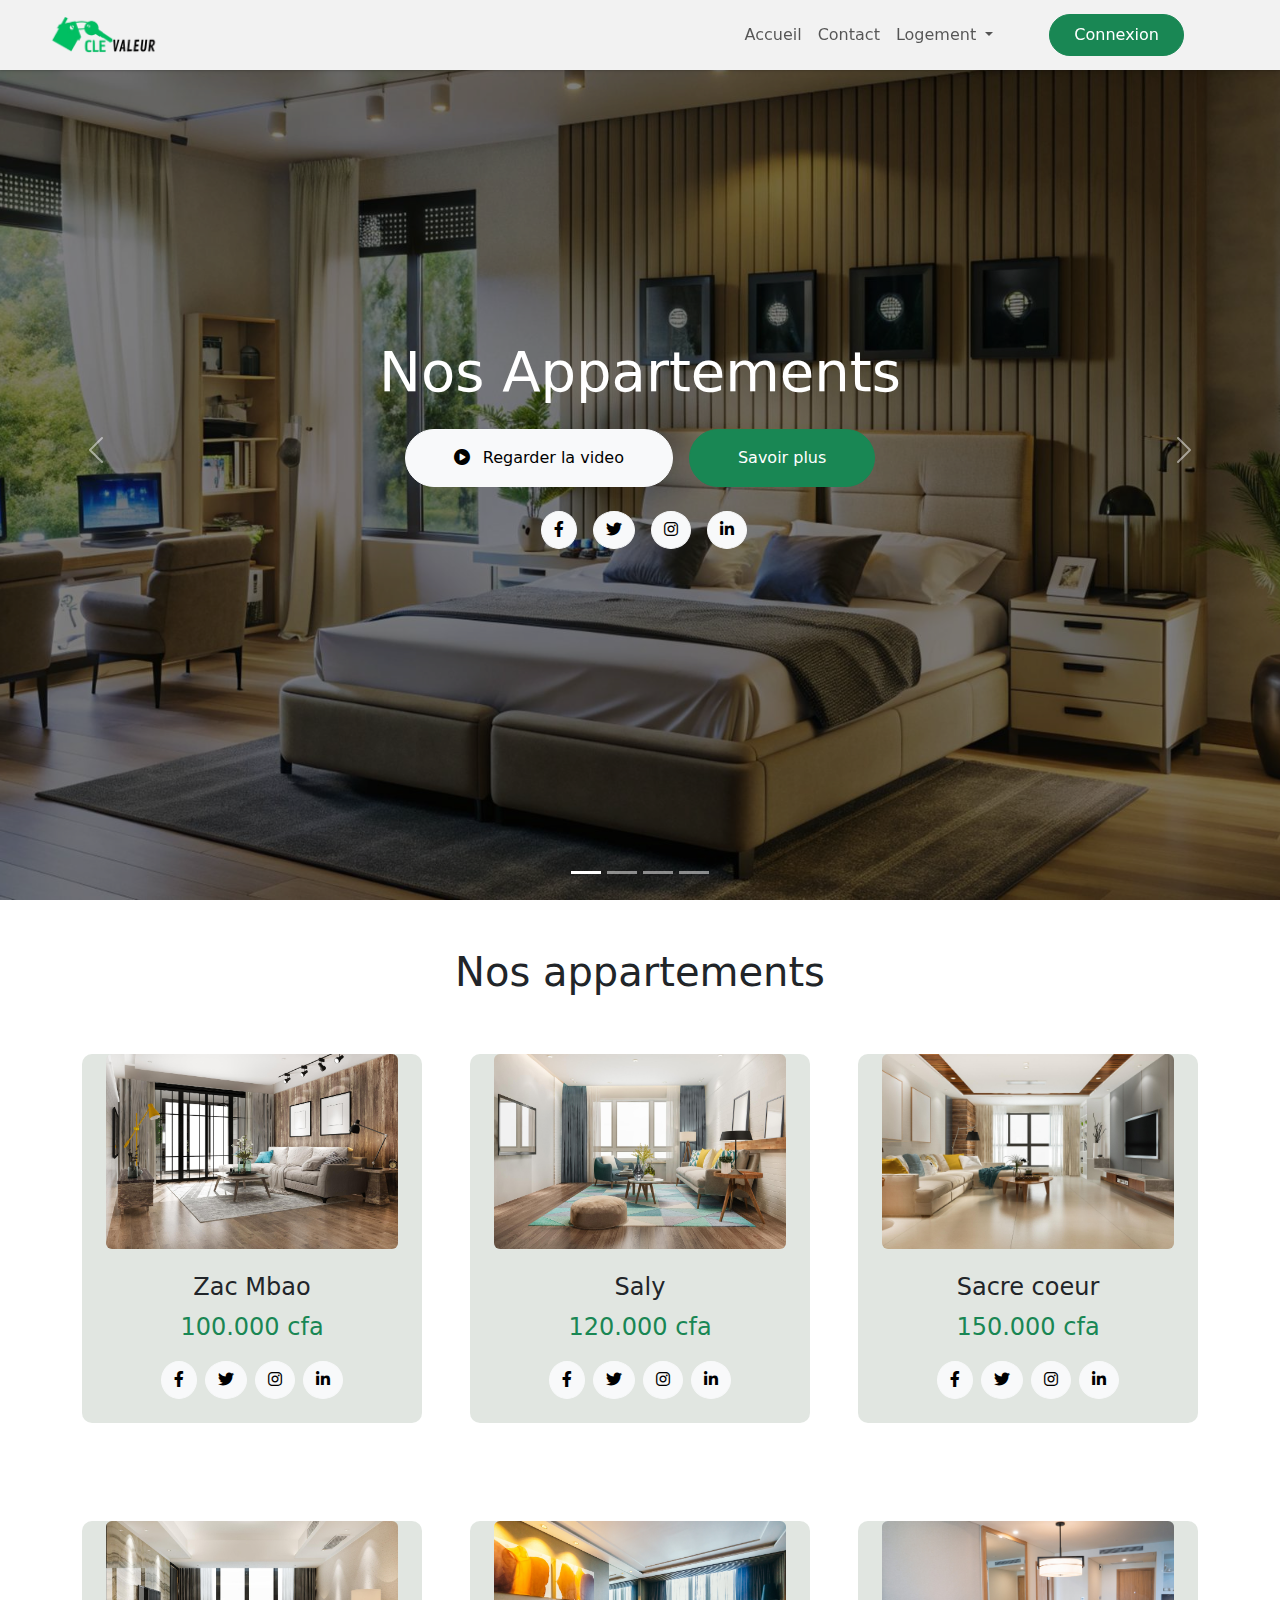
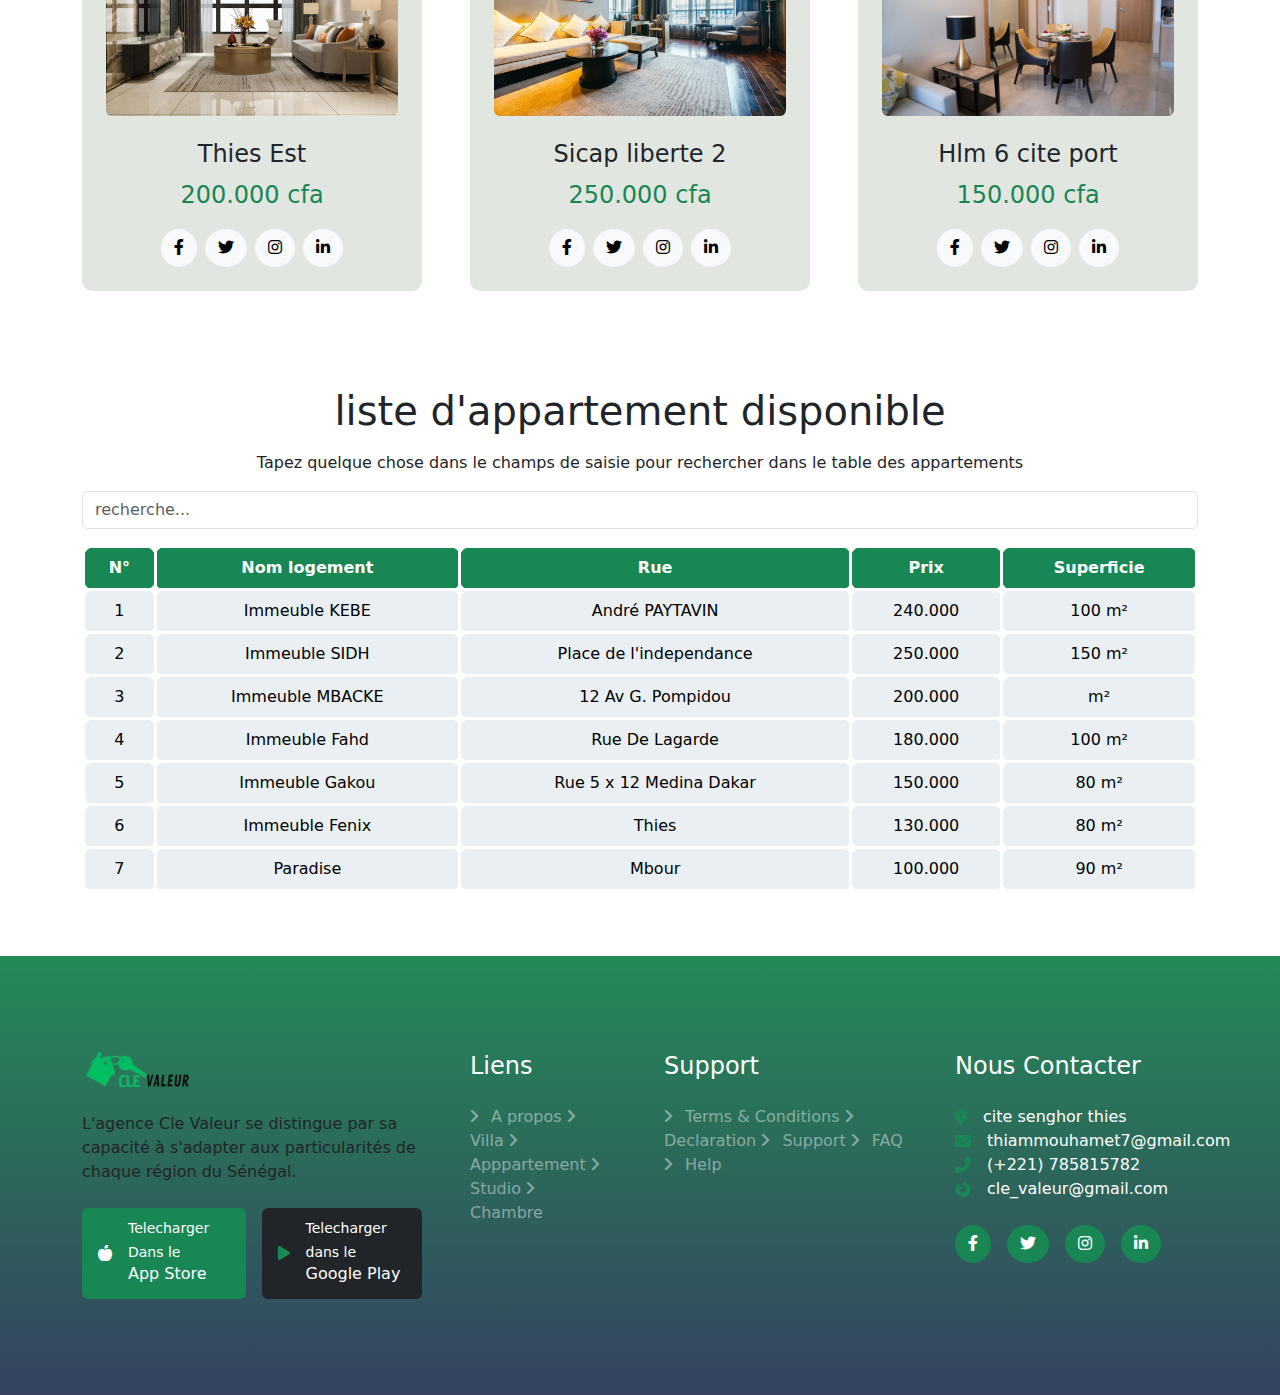
==== pages/appartement.html @ 8a6ded77 "appartement e contact" ====
<!DOCTYPE html>
<html lang="en">
<head>
    <meta charset="UTF-8">
    <meta name="viewport" content="width=device-width, initial-scale=1.0">

      

  <link rel="stylesheet" href="https://use.fontawesome.com/releases/v5.15.4/css/all.css"/>
  <link href="https://cdn.jsdelivr.net/npm/bootstrap-icons@1.4.1/font/bootstrap-icons.css" rel="stylesheet">
  <link rel="stylesheet" href="https://cdnjs.cloudflare.com/ajax/libs/font-awesome/6.0.0-beta3/css/all.min.css">

  <link href="css/bootstrap.min.css" rel="stylesheet">

  <link rel="stylesheet" href="lib/animate/animate.min.css"/>


    <link href="https://cdn.jsdelivr.net/npm/bootstrap@5.3.3/dist/css/bootstrap.min.css" rel="stylesheet" integrity="sha384-QWTKZyjpPEjISv5WaRU9OFeRpok6YctnYmDr5pNlyT2bRjXh0JMhjY6hW+ALEwIH" crossorigin="anonymous">
    <script src="https://cdn.jsdelivr.net/npm/bootstrap@5.3.3/dist/js/bootstrap.bundle.min.js" integrity="sha384-YvpcrYf0tY3lHB60NNkmXc5s9fDVZLESaAA55NDzOxhy9GkcIdslK1eN7N6jIeHz" crossorigin="anonymous"></script>

    <script src="https://ajax.googleapis.com/ajax/libs/jquery/3.7.1/jquery.min.js"></script>
    <script src="https://maxcdn.bootstrapcdn.com/bootstrap/3.4.1/js/bootstrap.min.js"></script>

     <link rel="stylesheet" href="../style/style.css">
    <title>Appartement</title>
</head>
<body>

        <!-- header -->

        <div class="container-fluid px-0 position-relative ">
        
            <nav class="navbar navbar-expand-lg navbar-light px-5   w-100"  >
                <img src="/Ressources/images/icone/flat2.png" alt="" class="logo">
    
                <button class="navbar-toggler" type="button" data-bs-toggle="collapse" data-bs-target="#navbarCollapse">
                    <span class="fa fa-bars"></span>
                </button>
                <div class="collapse navbar-collapse" id="navbarCollapse">
                    <div class="navbar-nav ms-auto py-0 ">
                        <a href="../index.html" class="nav-item nav-link ">Accueil</a>
                        <a href="/pages/Contact.html" class="nav-item nav-link ">Contact</a>
                    
    
                        <div class="nav-item dropdown">
                            <a href="#" class="nav-link dropdown-toggle" data-bs-toggle="dropdown">
                              Logement
                            </a>
                            <div class="dropdown-menu m-0 ">
                                <a href="/pages/chambre.html" class="dropdown-item ">Chambre</a>
                                <a href="/pages/studio.html" class="dropdown-item">Studio</a>
                                <a href="/pages/appartement.html" class="dropdown-item">Appartement</a>
                            </div>
    
                        </div>
                        
                    </div>
                    <a href="/pages/connexion.html" class="btn btn-success rounded-pill py-2 px-4 mx-5 my-lg-0 flex-shrink-0">Connexion</a>
                
                </div>
    
            </nav> 
    
          
            <div id="moncarrousel" class="carousel slide  ">
                <div class="carousel-indicators">
                <button type="button"  data-bs-target="#moncarrousel" data-bs-slide-to="0" class="active" aria-current="true" aria-label="Slide 1"></button>
                <button type="button" data-bs-target="#moncarrousel" data-bs-slide-to="1" aria-label="Slide 2"></button>
                <button type="button" data-bs-target="#moncarrousel" data-bs-slide-to="2" aria-label="Slide 3"></button>
                <button type="button" data-bs-target="#moncarrousel" data-bs-slide-to="3" aria-label="Slide 4"></button>
                </div>
                <div class="carousel-inner">
                <div class="carousel-item active">
                    <img src="/Ressources/images/chambre2.jpg" class="d-block w-100" alt="...">
                    <div class="carousel-caption  d-md-block ">
                     
                            <div class="container text-center py-5" style="max-width: 900px;">
                                <h4 class="text-white display-4 mb-4 " >Nos Appartements</h4>
                                
                                <div class="d-xl-flex justify-content-center justify-content-md-center   flex-shrink-0 mb-4">
                                    <a class="btn btn-light rounded-pill py-3 px-4 px-md-5 me-2 " href="#"><i class="fas fa-play-circle me-2"></i> Regarder la video</a>
                                    <a class="btn btn-success rounded-pill py-3 px-4 px-md-5 ms-2 " href="#">Savoir plus</a>
                                </div>
                                <div class="d-flex align-items-center justify-content-center justify-content-md-center">
                            
                                    <div class="d-flex justify-content-end ms-2">
                                        <a class="btn btn-md-square btn-light rounded-circle me-2" href=""><i class="fab fa-facebook-f"></i></a>
                                        <a class="btn btn-md-square btn-light rounded-circle mx-2" href=""><i class="fab fa-twitter"></i></a>
                                        <a class="btn btn-md-square btn-light rounded-circle mx-2" href=""><i class="fab fa-instagram"></i></a>
                                        <a class="btn btn-md-square btn-light rounded-circle ms-2" href=""><i class="fab fa-linkedin-in"></i></a>
                                    </div>
                                </div>   
                            </div>
                      
                    </div>
                </div>
                <div class="carousel-item">
                    <img src="/Ressources/images/ap3.jpg" class="d-block w-100" alt="...">
                    <div class="carousel-caption d-none d-md-block">
                        <div class="container text-center py-5" style="max-width: 900px;">
                            <h4 class="text-white display-4 mb-4 " >Nos Appartements</h4>
                            
                            <div class="d-flex justify-content-center justify-content-md-center flex-shrink-0 mb-4">
                                <a class="btn btn-light rounded-pill py-3 px-4 px-md-5 me-2" href="#"><i class="fas fa-play-circle me-2"></i> Regarder la video</a>
                                <a class="btn btn-success rounded-pill py-3 px-4 px-md-5 ms-2" href="#">Savoir plus</a>
                            </div>
                            <div class="d-flex align-items-center justify-content-center justify-content-md-center">
                        
                                <div class="d-flex justify-content-end ms-2">
                                    <a class="btn btn-md-square btn-light rounded-circle me-2" href=""><i class="fab fa-facebook-f"></i></a>
                                    <a class="btn btn-md-square btn-light rounded-circle mx-2" href=""><i class="fab fa-twitter"></i></a>
                                    <a class="btn btn-md-square btn-light rounded-circle mx-2" href=""><i class="fab fa-instagram"></i></a>
                                    <a class="btn btn-md-square btn-light rounded-circle ms-2" href=""><i class="fab fa-linkedin-in"></i></a>
                                </div>
                            </div>   
                        </div>
                    </div>
                </div>
                <div class="carousel-item">
                    <img src="/Ressources/images/bg1.jpg" class="d-block w-100" alt="...">
                    <div class="carousel-caption d-none d-md-block">
                        <div class="container text-center py-5" style="max-width: 900px;">
                            <h4 class="text-white display-4 mb-4 " >Nos Appartements</h4>
                            
                            <div class="d-flex justify-content-center justify-content-md-center flex-shrink-0 mb-4">
                                <a class="btn btn-light rounded-pill py-3 px-4 px-md-5 me-2" href="#"><i class="fas fa-play-circle me-2"></i> Regarder la video</a>
                                <a class="btn btn-success rounded-pill py-3 px-4 px-md-5 ms-2" href="#">Savoir plus</a>
                            </div>
                            <div class="d-flex align-items-center justify-content-center justify-content-md-center">
                        
                                <div class="d-flex justify-content-end ms-2">
                                    <a class="btn btn-md-square btn-light rounded-circle me-2" href=""><i class="fab fa-facebook-f"></i></a>
                                    <a class="btn btn-md-square btn-light rounded-circle mx-2" href=""><i class="fab fa-twitter"></i></a>
                                    <a class="btn btn-md-square btn-light rounded-circle mx-2" href=""><i class="fab fa-instagram"></i></a>
                                    <a class="btn btn-md-square btn-light rounded-circle ms-2" href=""><i class="fab fa-linkedin-in"></i></a>
                                </div>
                            </div>   
                        </div>
                    </div>
                </div>
                <div class="carousel-item">
                    <img src="/Ressources/images/chambre1.jpg" class="d-block w-100" alt="...">
                    <div class="carousel-caption d-none d-md-block">
                        <div class="container text-center py-5" style="max-width: 900px;">
                            <h4 class="text-white display-4 mb-4 " >Nos Appartements</h4>
                            
                            <div class="d-flex justify-content-center justify-content-md-center flex-shrink-0 mb-4">
                                <a class="btn btn-light rounded-pill py-3 px-4 px-md-5 me-2" href="#"><i class="fas fa-play-circle me-2"></i> Regarder la video</a>
                                <a class="btn btn-success rounded-pill py-3 px-4 px-md-5 ms-2" href="#">Savoir plus</a>
                            </div>
                            <div class="d-flex align-items-center justify-content-center justify-content-md-center">
                        
                                <div class="d-flex justify-content-end ms-2">
                                    <a class="btn btn-md-square btn-light rounded-circle me-2" href=""><i class="fab fa-facebook-f"></i></a>
                                    <a class="btn btn-md-square btn-light rounded-circle mx-2" href=""><i class="fab fa-twitter"></i></a>
                                    <a class="btn btn-md-square btn-light rounded-circle mx-2" href=""><i class="fab fa-instagram"></i></a>
                                    <a class="btn btn-md-square btn-light rounded-circle ms-2" href=""><i class="fab fa-linkedin-in"></i></a>
                                </div>
                            </div>   
                        </div>
                    </div>
                </div>
                </div>
                <button class="carousel-control-prev" type="button" data-bs-target="#moncarrousel" data-bs-slide="prev">
                <span class="carousel-control-prev-icon" aria-hidden="true"></span>
                <span class="visually-hidden">Previous</span>
                </button>
                <button class="carousel-control-next" type="button" data-bs-target="#moncarrousel" data-bs-slide="next">
                <span class="carousel-control-next-icon" aria-hidden="true"></span>
                <span class="visually-hidden">Next</span>
                </button>
            </div>

    
       
        </div>


        <!-- contenu -->


        <div class="container-fluid py-5">
            <div class="container">
                <h1 class="text-center">Nos appartements</h1>
                <div class="row g-5" >
                    <div class="col-md-6 col-lg-4">
                        <div class="appartement-item p-4 pt-0">
                            <div class="appartement-img">
                                <img src="/Ressources/images/ap4.jpg" class="img-fluid rounded w-100" alt="Image">
                            </div>
                            <div class="appartement-content pt-4">
                                <h4>Zac Mbao</h4>
                                <p>100.000 cfa</p>
                                <div class="team-icon d-flex justify-content-center">
                                    <a class="btn btn-square btn-light rounded-circle mx-1" href=""><i class="fab fa-facebook-f"></i></a>
                                    <a class="btn btn-square btn-light rounded-circle mx-1" href=""><i class="fab fa-twitter"></i></a>
                                    <a class="btn btn-square btn-light rounded-circle mx-1" href=""><i class="fab fa-instagram"></i></a>
                                    <a class="btn btn-square btn-light rounded-circle mx-1" href=""><i class="fab fa-linkedin-in"></i></a>
                                </div>
                            </div>
                        </div>
                    </div>
                    <div class="col-md-6 col-lg-4">
                        <div class="appartement-item p-4 pt-0">
                            <div class="appartement-img">
                                <img src="/Ressources/images/ap5.jpg" class="img-fluid rounded w-100" alt="Image">
                            </div>
                            <div class="appartement-content pt-4">
                                <h4>Saly</h4>
                                <p>120.000 cfa</p>
                                <div class="appartement-icon d-flex justify-content-center">
                                    <a class="btn btn-square btn-light rounded-circle mx-1" href=""><i class="fab fa-facebook-f"></i></a>
                                    <a class="btn btn-square btn-light rounded-circle mx-1" href=""><i class="fab fa-twitter"></i></a>
                                    <a class="btn btn-square btn-light rounded-circle mx-1" href=""><i class="fab fa-instagram"></i></a>
                                    <a class="btn btn-square btn-light rounded-circle mx-1" href=""><i class="fab fa-linkedin-in"></i></a>
                                </div>
                            </div>
                        </div>
                    </div>
                    <div class="col-md-6 col-lg-4">
                        <div class="appartement-item p-4 pt-0">
                            <div class="appartement-img">
                                <img src="/Ressources/images/ap6.jpg" class="img-fluid rounded w-100" alt="Image">
                            </div>
                            <div class="appartement-content pt-4">
                                <h4>Sacre coeur</h4>
                                <p>150.000 cfa</p>
                                <div class="appartement-icon d-flex justify-content-center">
                                    <a class="btn btn-square btn-light rounded-circle mx-1" href=""><i class="fab fa-facebook-f"></i></a>
                                    <a class="btn btn-square btn-light rounded-circle mx-1" href=""><i class="fab fa-twitter"></i></a>
                                    <a class="btn btn-square btn-light rounded-circle mx-1" href=""><i class="fab fa-instagram"></i></a>
                                    <a class="btn btn-square btn-light rounded-circle mx-1" href=""><i class="fab fa-linkedin-in"></i></a>
                                </div>
                            </div>
                        </div>
                    </div>
                    <div class="col-md-6 col-lg-4">
                        <div class="appartement-item p-4 pt-0">
                            <div class="appartement-img">
                                <img src="/Ressources/images/ap7.jpg" class="img-fluid rounded w-100" alt="Image">
                            </div>
                            <div class="appartement-content pt-4">
                                <h4>Thies Est</h4>
                                <p>200.000 cfa</p>
                                <div class="appartement-icon d-flex justify-content-center">
                                    <a class="btn btn-square btn-light rounded-circle mx-1" href=""><i class="fab fa-facebook-f"></i></a>
                                    <a class="btn btn-square btn-light rounded-circle mx-1" href=""><i class="fab fa-twitter"></i></a>
                                    <a class="btn btn-square btn-light rounded-circle mx-1" href=""><i class="fab fa-instagram"></i></a>
                                    <a class="btn btn-square btn-light rounded-circle mx-1" href=""><i class="fab fa-linkedin-in"></i></a>
                                </div>
                            </div>
                        </div>
                    </div>
                    <div class="col-md-6 col-lg-4">
                        <div class="appartement-item p-4 pt-0">
                            <div class="appartement-img">
                                <img src="/Ressources/images/ap8.jpg" class="img-fluid rounded w-100" alt="Image">
                            </div>
                            <div class="appartement-content pt-4">
                                <h4>Sicap liberte 2</h4>
                                <p>250.000 cfa</p>
                                <div class="appartement-icon d-flex justify-content-center">
                                    <a class="btn btn-square btn-light rounded-circle mx-1" href=""><i class="fab fa-facebook-f"></i></a>
                                    <a class="btn btn-square btn-light rounded-circle mx-1" href=""><i class="fab fa-twitter"></i></a>
                                    <a class="btn btn-square btn-light rounded-circle mx-1" href=""><i class="fab fa-instagram"></i></a>
                                    <a class="btn btn-square btn-light rounded-circle mx-1" href=""><i class="fab fa-linkedin-in"></i></a>
                                </div>
                            </div>
                        </div>
                    </div>
                    <div class="col-md-6 col-lg-4">

                        <div class="appartement-item p-4 pt-0">
                            <div class="appartement-img">
                                <img src="/Ressources/images/ap3.jpg" class="img-fluid rounded w-100" alt="Image">
                            </div>
                            <div class="appartement-content pt-4">
                                <h4>Hlm 6 cite port</h4>
                                <p>150.000 cfa</p>
                                <div class="appartement-icon d-flex justify-content-center">
                                    <a class="btn btn-square btn-light rounded-circle mx-1" href=""><i class="fab fa-facebook-f"></i></a>
                                    <a class="btn btn-square btn-light rounded-circle mx-1" href=""><i class="fab fa-twitter"></i></a>
                                    <a class="btn btn-square btn-light rounded-circle mx-1" href=""><i class="fab fa-instagram"></i></a>
                                    <a class="btn btn-square btn-light rounded-circle mx-1" href=""><i class="fab fa-linkedin-in"></i></a>
                                </div>
                            </div>
                        </div>
                    </div>
                  
                </div>
            </div>
        </div>

        <!-- tableau de recherche -->

        <div class="container-fluid">
            <div class="container py-5">
               
                        <h1 class="text-center">liste d'appartement disponible </h1>
                        <p class="text-center my-3">Tapez quelque chose dans le champs de saisie pour rechercher dans le table des appartements</p>
                        <input type="text" class="form-control my-3" id="rechercheI" placeholder="recherche...">
                        <table class="table table-borderless text-center">
                            <thead >
                                <tr >
                                    <th>N°</th>
                                    <th>Nom logement</th>
                                    <th>Rue</th>
                                    <th>Prix</th>
                                    <th>Superficie</th>
                                </tr>
                            </thead>
                            <tbody id="rechercheC">

                                <tr>
                                    <td>1</td>
                                    <td>Immeuble KEBE</td>
                                    <td>André PAYTAVIN</td>
                                    <td>240.000</td>
                                    <td>100 m²</td>
                                    
                                </tr>
                                <tr>
                                    <td>2</td>
                                    <td>Immeuble SIDH</td>
                                    <td>Place de l'independance</td>
                                    <td>250.000</td>
                                    <td>150 m²</td>
                                    
                                </tr>
                                <tr>
                                    <td>3</td>
                                    <td>Immeuble MBACKE</td>
                                    <td>12 Av G. Pompidou</td>
                                    <td>200.000</td>
                                    <td>m²</td>
                                    
                                </tr>
                                <tr>
                                    <td>4</td>
                                    <td>Immeuble Fahd</td>
                                    <td>Rue De Lagarde</td>
                                    <td>180.000</td>
                                    <td>100 m²</td>
                                    
                                </tr>
                                <tr>
                                    <td>5</td>
                                    <td>Immeuble Gakou</td>
                                    <td>Rue 5 x 12 Medina Dakar</td>
                                    <td>150.000</td>
                                    <td>80 m²</td>
                                  
                                </tr>
                                <tr>
                                    <td>6</td>
                                    <td>Immeuble Fenix</td>
                                    <td>Thies</td>
                                    <td>130.000</td>
                                    <td>80 m²</td>
                                   
                                </tr>
                                <tr>
                                    <td>7</td>
                                    <td>Paradise</td>
                                    <td>Mbour </td>
                                    <td>100.000</td>
                                    <td>90 m²</td>
                                    
                                </tr>
                            </tbody>
                        </table>
                        
                  
            </div>
        </div>

        <!-- footer -->


        
     <div class="container-fluid footer py-5 " >
        <div class="container py-5 border-start-0 border-end-0"   >
            <div class="row g-5">
                <div class="col-md-6 col-lg-6 col-xl-4">
                    <div class="footer-item">
                        <a href="index.html">
                           <img  src="/Ressources/images/icone/flat2.png" alt="" class="logo  mb-4">
                        </a>
                        <p class="mb-4">L'agence Cle Valeur se distingue par sa capacité à s'adapter aux particularités de chaque région du Sénégal. </p>
                        <div class="d-flex">
                            <a href="#" class="bg-success d-flex rounded align-items-center py-2 px-3 me-2">
                                <i class="fas fa-apple-alt text-white"></i>
                                <div class="ms-3">
                                    <small class="text-white">Telecharger Dans le </small>
                                    <h6 class="text-white">App Store</h6>
                                </div>
                            </a>
                            <a href="#" class="bg-dark d-flex rounded align-items-center py-2 px-3 ms-2">
                                <i class="fas fa-play text-success"></i>
                                <div class="ms-3">
                                    <small class="text-white">Telecharger dans le</small>
                                    <h6 class="text-white">Google Play</h6>
                                </div>
                            </a>
                        </div>
                    </div>
                </div>
                <div class="col-md-6 col-lg-6 col-xl-2">
                    <div class="footer-item">
                        <h4 class="text-white mb-4">Liens</h4>
                        <a href="#"><i class="fas fa-angle-right me-2"></i> A propos</a>
                        <a href="#"><i class="fas fa-angle-right me-2"></i> Villa</a>
                        <a href="#"><i class="fas fa-angle-right me-2"></i> Apppartement</a>
                        <a href="#"><i class="fas fa-angle-right me-2"></i> Studio</a>
                        <a href="#"><i class="fas fa-angle-right me-2"></i> Chambre</a>
                      
                    </div>
                </div>
                <div class="col-md-6 col-lg-6 col-xl-3">
                    <div class="footer-item">
                        <h4 class="text-white mb-4">Support</h4>
                    
                        <a href="#"><i class="fas fa-angle-right me-2"></i> Terms & Conditions</a>
                        <a href="#"><i class="fas fa-angle-right me-2"></i> Declaration</a>
                        <a href="#"><i class="fas fa-angle-right me-2"></i> Support</a>
                        <a href="#"><i class="fas fa-angle-right me-2"></i> FAQ</a>
                        <a href="#"><i class="fas fa-angle-right me-2"></i> Help</a>
                    </div>
                </div>
                <div class="col-md-6 col-lg-6 col-xl-3">
                    <div class="footer-item">
                        <h4 class="text-white mb-4">Nous Contacter</h4>
                        <div class="d-flex align-items-center">
                            <i class="fas fa-map-marker-alt text-success me-3"></i>
                            <p class="text-white mb-0">cite senghor thies</p>
                        </div>
                        <div class="d-flex align-items-center">
                            <i class="fas fa-envelope text-success me-3"></i>
                            <p class="text-white mb-0">thiammouhamet7@gmail.com</p>
                        </div>
                        <div class="d-flex align-items-center">
                            <i class="fa fa-phone-alt text-success me-3"></i>
                            <p class="text-white mb-0">(+221) 785815782</p>
                        </div>
                        <div class="d-flex align-items-center mb-4">
                            <i class="fab fa-firefox-browser text-success me-3"></i>
                            <p class="text-white mb-0">cle_valeur@gmail.com</p>
                        </div>
                        <div class="d-flex">
                            <a class="btn btn-success btn-sm-square rounded-circle me-3" href="#"><i class="fab fa-facebook-f text-white"></i></a>
                            <a class="btn btn-success btn-sm-square rounded-circle me-3" href="#"><i class="fab fa-twitter text-white"></i></a>
                            <a class="btn btn-success btn-sm-square rounded-circle me-3" href="#"><i class="fab fa-instagram text-white"></i></a>
                            <a class="btn btn-success btn-sm-square rounded-circle me-0" href="#"><i class="fab fa-linkedin-in text-white"></i></a>
                        </div>
                    </div>
                </div>
            </div>
        </div>
    </div>
    

    <script>
        
        //ce script me permmet de filter et de faire la recherche des appartement disponible dans le table .j'utilise jquery
     
            $(document).ready(function(){
              $("#rechercheI").on("keyup", function() {
                var value = $(this).val().toLowerCase();
                $("#rechercheC tr").filter(function() {
                  $(this).toggle($(this).text().toLowerCase().indexOf(value) > -1)
                });
              });
            });

      </script>
   
</body>
</html>
---- style/style.css ----
*{
    margin: 0;
    padding: 0;
}




/* mes variables*/
--root{
    --primaire: #198754;
    --s-bg :#f2f2f2;
    --p-color : #6e7684;
    --h-color : #000c21 ;


}

h1,h2,h3,h4,h5,h6 {
    color: var(--h-color);
}



body::-webkit-scrollbar {
    
    width: 9px;
 }
 

 
 body::-webkit-scrollbar-thumb {
    background-color: #198754 ;
    border-radius: 5px;
 }
 


.logo {
    width: 120px;
}

.navbar {
    position: fixed;
    z-index: 1;
    top: 0;
    left: 0;
    height:70px;
    background-color:#f2f2f2;
    box-shadow: 0px 0px 3px rgba(0, 0, 0, 0.358) ;
    a:hover{
        color:  #198754;
    }

    .btn:hover{
        background-color: white;
        color: #198754;
    }
    
}
.carousel {
    background: rgb(52, 54, 55);
   
    z-index: 0;
   

    .row {
        backdrop-filter: blur(4px);
        padding: 20px;
        /* background-color: antiquewhite; */
       
    }
}

.carousel-item img  {

    height: 100vh;
    object-fit: cover;
    filter: brightness(0.5);
  

}

.carousel-item {
    background: rgb(20, 20, 20);
    
}





.carousel-caption {

    /* height: 50%; */
    top: 30%;

}


/* main content  */



.section1{
    background-color:#f2f2f2;
}

.feature-item {
    display: flex;
}

.feature-icon span {
    width: 90px;
    height: 90px;
    display: flex;
    position: relative;
    align-items: center;
    justify-content: center;
    color: rgba(255, 255, 255, 0.636);
    background: #198754;
    border-radius: 67% 33% 29% 71% / 39% 46% 54% 61%;
    animation-name: animat;
    box-shadow: 0px 1px 3px 2px rgba(77, 72, 72, 0.421);
    animation-duration: 5s;
    animation-delay: 1s;
    animation-direction: alternate;
    animation-iteration-count: infinite;
    transition: 0.5s;
}



@keyframes animat {
    0% {
        border-radius: 67% 33% 29% 71% / 39% 46% 54% 61%;
    }
    25% {
        border-radius: 69% 31% 19% 81% / 43% 37% 63% 57%;
    }
    50% {
        border-radius: 67% 33% 16% 84% / 57% 37% 63% 43%;
    }
    75% {
        border-radius: 77% 23% 61% 39% / 36% 61% 39% 64%;
    }
    100% {
        border-radius: 67% 33% 29% 71% / 39% 46% 54% 61%;
    }
}

/* section 2 */

.section2 {
    background: linear-gradient(rgba(12, 125, 69, 0.9), rgba(31, 46, 78, 0.9)), url(/Ressources/images/chambre2.jpg);
    background-position: center center;
    background-repeat: no-repeat;
    background-size: cover;
}

.conteur-item-icon {
  
    background-color: rgba(31, 46, 78, 0.9);
    width: 100px;
    height: 100px;
    display: flex;
    align-items: center;
    justify-content: center;
    align-items: center;
    color: white;
    box-shadow: 0px 1px 3px 2px rgba(77, 72, 72, 0.421);
    border-radius: 67% 33% 29% 71% / 39% 46% 54% 61%;

}



/* section 3 */


.section3 {
    background-color: #f2f2f2;
}

.service-item {
    position: relative;
    display: flex;
    flex-direction: column;
    align-items: center;
    justify-content: center;
    text-align: center;
    box-shadow: 0 0 10px rgba(0, 0, 0, 0.252);
    border-radius: 10px;
    background: #f2f2f2;
    transition: 0.9s;
   color: white;
   transition: border-radius 0.4s ease;
 
}

.service-item:hover {
    border-radius: 25% 20% 9% 7% / 39% 46% 54% 61%;
    box-shadow: 0 0 10px  #19875482;

}



 .section3 .row :nth-child(1) .service-item{
    background-image: linear-gradient(rgba(11, 9, 9, 0.527),rgba(17, 28, 21, 0.905)),url(/Ressources/images/ia_house.jpg);
    background-size: cover;


}
 .section3 .row :nth-child(2) .service-item{
    background-image: linear-gradient(rgba(11, 9, 9, 0.663),rgba(36, 49, 41, 0.353)),url(/Ressources/images/chambre2.jpg);
    background-size: cover;

}
 .section3 .row :nth-child(3) .service-item{
    background-image: linear-gradient(rgba(11, 9, 9, 0.663),rgba(36, 49, 41, 0.466)),url(/Ressources/images/ap1.jpg);
    background-size: cover;

}
 .section3 .row :nth-child(4) .service-item{
    background-image: linear-gradient(rgba(11, 9, 9, 0.663),rgba(36, 49, 41, 0.466)),url(/Ressources/images/ap3.jpg);
    background-size: cover;

}
 .section3 .row :nth-child(5) .service-item{
    background-image: linear-gradient(rgba(11, 9, 9, 0.663),rgba(36, 49, 41, 0.466)),url(/Ressources/images/chambre1.jpg);
    background-size: cover;

}
 .section3 .row :nth-child(6) .service-item{
    background-image: linear-gradient(rgba(11, 9, 9, 0.663),rgba(36, 49, 41, 0.466)),url(/Ressources/images/bg2.webp);
    background-size: cover;

}

.service-icon {
    background-color: #198754;
    padding: 20px;
    border-radius: 67% 33% 29% 71% / 39% 46% 54% 61%;
    animation-name: animat;
    animation-duration: 5s;
    animation-delay: 1s;
    animation-direction: alternate;
    animation-iteration-count: infinite;
    transition: 0.5s;
    color: rgba(31, 46, 78, 0.9);
}



/* footer  */
.footer  {

  background: linear-gradient(rgba(12, 125, 69, 0.9), rgba(31, 46, 78, 0.9));
  

}

.footer .footer-item a {
    color: rgba(255, 255, 255, 0.442);
    transition: color 0.5s ease;
}
.footer .footer-item a:hover {
    color:#000c21;
}

.footer  a {
    text-decoration: none;
}



/* page appartement */


.appartement-item {
    position: relative;
    text-align: center;
    border-radius: 10px;
    margin-top: 50px;
    background-color: #45624729;
    transition: 0.5s;
    z-index: 0;
   
   
}

.appartement-content p {
    font-weight: 500;
    color: #198754;
    font-size: 1.5rem;
}



/* tableau */

.table  {
    text-align: center;
    color: white;
     border-radius: 10px;
    
   
    
   
}

.table th {
    background-color: #198754;
    color: white;
    border-radius: 10px;
   
    

}

.table tr ,td ,th {
    border: 3px solid white;
}

.table td:hover {
    background-color: #5886a5;
}
.table th:hover{
    background-color: #428d56;
}



.table td {
    background-color: #c4d4df5d;
    
    border-radius: 10px;
   

    
}

table th ,td{
    padding: 25px;
   
    

}
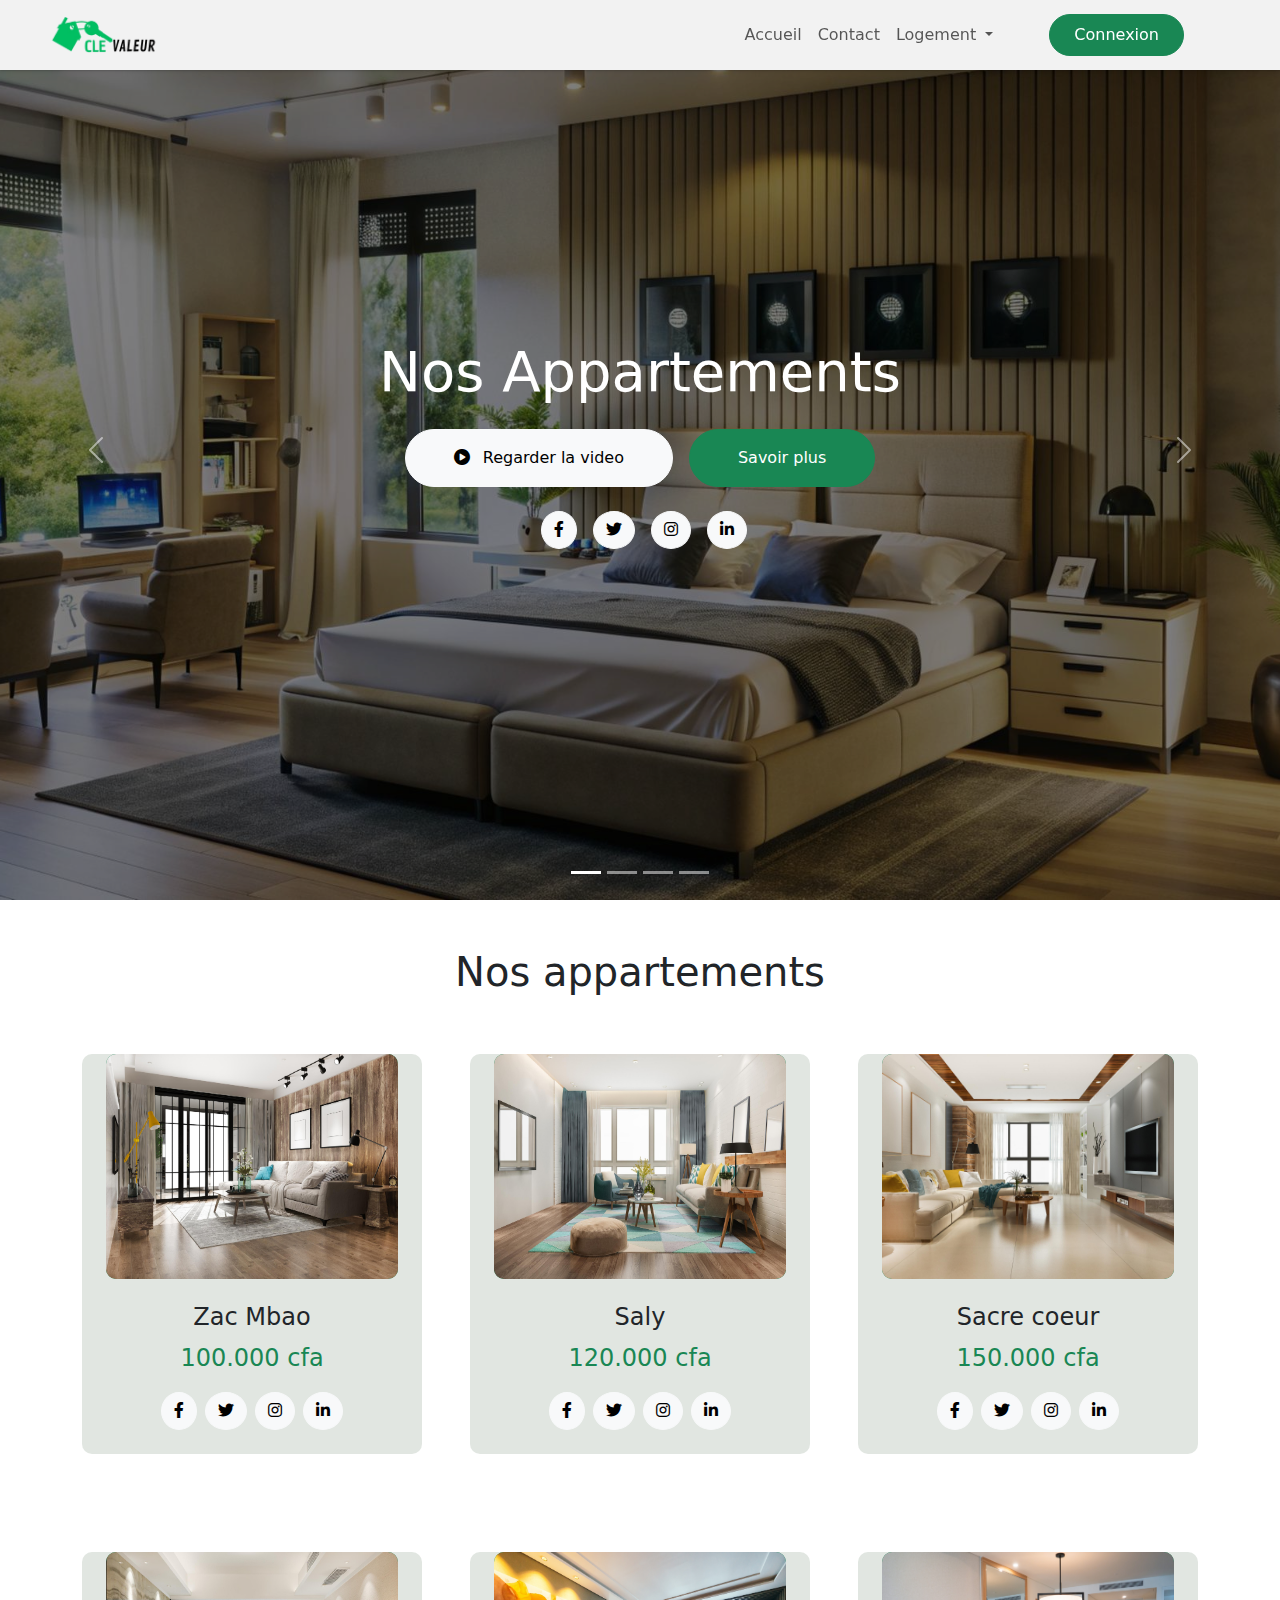
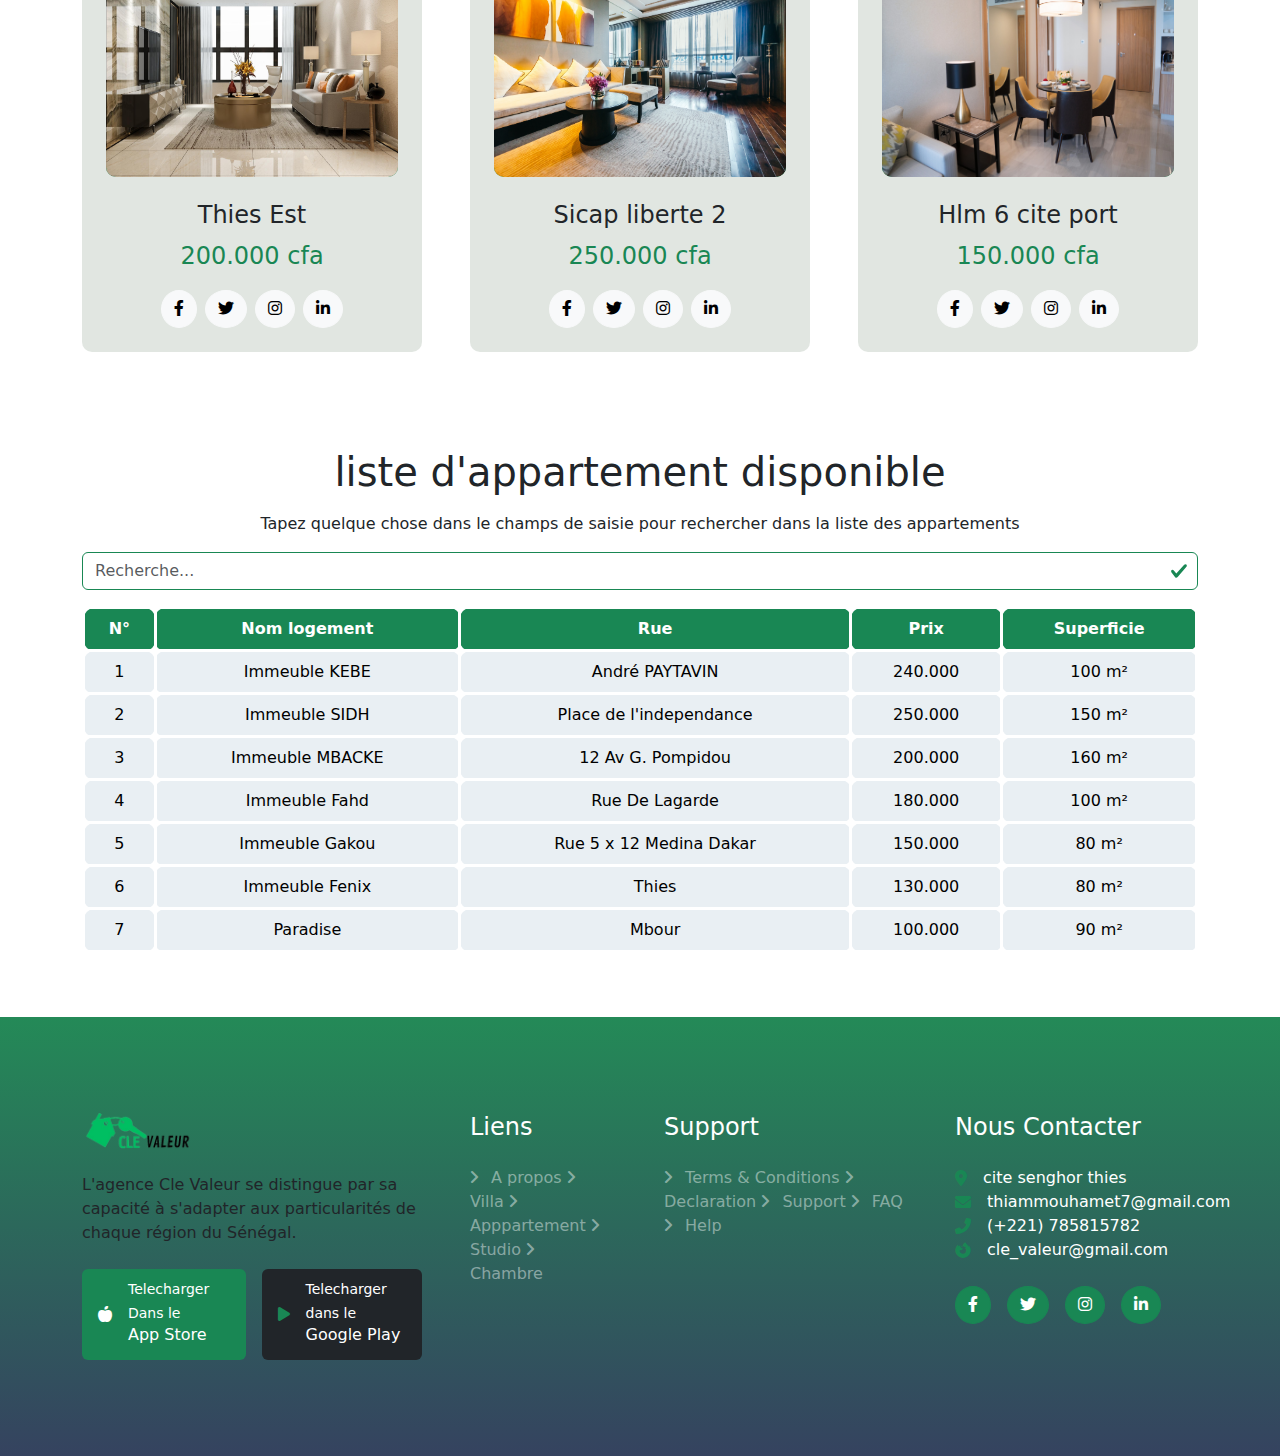
==== commit fa579593: "formulaire" ====
--- a/pages/appartement.html
+++ b/pages/appartement.html
@@ -297,8 +297,8 @@
             <div class="container py-5">
                
                         <h1 class="text-center">liste d'appartement disponible </h1>
-                        <p class="text-center my-3">Tapez quelque chose dans le champs de saisie pour rechercher dans le table des appartements</p>
-                        <input type="text" class="form-control my-3" id="rechercheI" placeholder="recherche...">
+                        <p class="text-center my-3">Tapez quelque chose dans le champs de saisie pour rechercher dans la liste des appartements</p>
+                        <input type="text" class="form-control  is-valid my-3" id="rechercheI" placeholder="Recherche...">
                         <table class="table table-borderless text-center">
                             <thead >
                                 <tr >
@@ -332,7 +332,7 @@
                                     <td>Immeuble MBACKE</td>
                                     <td>12 Av G. Pompidou</td>
                                     <td>200.000</td>
-                                    <td>m²</td>
+                                    <td> 160 m²</td>
                                     
                                 </tr>
                                 <tr>
@@ -458,21 +458,7 @@
         </div>
     </div>
     
-
-    <script>
-        
-        //ce script me permmet de filter et de faire la recherche des appartement disponible dans le table .j'utilise jquery
-     
-            $(document).ready(function(){
-              $("#rechercheI").on("keyup", function() {
-                var value = $(this).val().toLowerCase();
-                $("#rechercheC tr").filter(function() {
-                  $(this).toggle($(this).text().toLowerCase().indexOf(value) > -1)
-                });
-              });
-            });
-
-      </script>
+    <script src="/script/script.js"></script>
    
 </body>
 </html>--- a/style/style.css
+++ b/style/style.css
@@ -4,38 +4,32 @@
 *{
     margin: 0;
     padding: 0;
-}
-
-
-
-
-/* mes variables*/
---root{
-    --primaire: #198754;
-    --s-bg :#f2f2f2;
-    --p-color : #6e7684;
-    --h-color : #000c21 ;
-
-
-}
-
-h1,h2,h3,h4,h5,h6 {
-    color: var(--h-color);
-}
+    text-decoration: none;
+    text-transform: none;
+}
+
+
+
+
 
 
 
 body::-webkit-scrollbar {
     
     width: 9px;
+   
+
  }
- 
-
  
  body::-webkit-scrollbar-thumb {
     background-color: #198754 ;
     border-radius: 5px;
  }
+
+ body::-webkit-scrollbar-track {
+
+    background-color: #fff;
+ }
  
 
 
@@ -45,7 +39,7 @@
 
 .navbar {
     position: fixed;
-    z-index: 1;
+    z-index: 999;
     top: 0;
     left: 0;
     height:70px;
@@ -70,7 +64,8 @@
     .row {
         backdrop-filter: blur(4px);
         padding: 20px;
-        /* background-color: antiquewhite; */
+        background-color: rgba(17, 17, 17, 0.041);
+        border-radius: 5px;
        
     }
 }
@@ -194,16 +189,35 @@
     text-align: center;
     box-shadow: 0 0 10px rgba(0, 0, 0, 0.252);
     border-radius: 10px;
-    background: #f2f2f2;
     transition: 0.9s;
-   color: white;
-   transition: border-radius 0.4s ease;
+    color: white;
+    transition: border-radius 0.4s ease;
+    z-index: 0;
  
 }
 
-.service-item:hover {
-    border-radius: 25% 20% 9% 7% / 39% 46% 54% 61%;
-    box-shadow: 0 0 10px  #19875482;
+.service-item::after {
+    content: "";
+    position: absolute;
+    width: 100%;
+    height: 0;
+    bottom: 0;
+    left: 0;
+    border-radius: 10px;
+    backdrop-filter: blur(5px);
+    background-color: #1987546c;
+    z-index: -1;
+    transition:  0.5s ease;
+
+}
+
+
+.service-item:hover::after {
+    box-shadow: 0 0 20px  #19875482;
+    height: 60%;
+    
+
+
 
 }
 
@@ -287,10 +301,32 @@
     border-radius: 10px;
     margin-top: 50px;
     background-color: #45624729;
-    transition: 0.5s;
+    height: 400px;
     z-index: 0;
-   
-   
+    transition:  0.5s ease-in-out;
+    display: flex;
+    align-items: center;
+    flex-direction: column;
+    
+   
+   
+}
+
+.appartement-img {
+    transition: 0.5s ease;
+    width: 100%;
+    background-color: #198754;
+    height: 300px;
+    overflow: hidden;
+    border-radius: 10px;
+   
+    
+}
+
+
+.appartement-img img {
+    height: 100%;
+    /* object-fit: cover; */
 }
 
 .appartement-content p {
@@ -299,9 +335,45 @@
     font-size: 1.5rem;
 }
 
+.appartement-item::after {
+    content: "";
+    position: absolute;
+    width: 100%;
+    height: 0;
+    bottom: 0;
+    left: 0;
+    border-radius: 10px;
+    background: #198754;
+    z-index: -2;
+    transition:  1s ease;
+    
+}
+
+.appartement-item:hover{
+    color: white;
+    p{
+        color: #000c21;
+    }
+}
+
+.appartement-item:hover .appartement-img {
+    transform: scale(1.02);
+    box-shadow: 10px 10px 20px rgba(0, 0, 0, 0.5);
+}
+
+.appartement-item:hover::after{
+    height: 70%;
+    
+}
 
 
 /* tableau */
+
+
+
+
+
+
 
 .table  {
     text-align: center;
@@ -327,6 +399,7 @@
 }
 
 .table td:hover {
+    color: white;
     background-color: #5886a5;
 }
 .table th:hover{
@@ -352,4 +425,24 @@
 }
 
 
-
+/* connexion */
+
+.connexion {
+    background:linear-gradient(rgba(0, 0, 0, 0.263),rgba(29, 75, 8, 0.236)), url(/Ressources/images/chambre1.jpg);
+    background-size: cover;
+    background-repeat: no-repeat;
+    height: 70vh;
+    
+  
+   
+}
+
+
+
+
+
+.connexion-form {
+    background: linear-gradient(   #198754,#000c21 );
+    backdrop-filter: blur(10px);
+    border-radius: 10px;
+}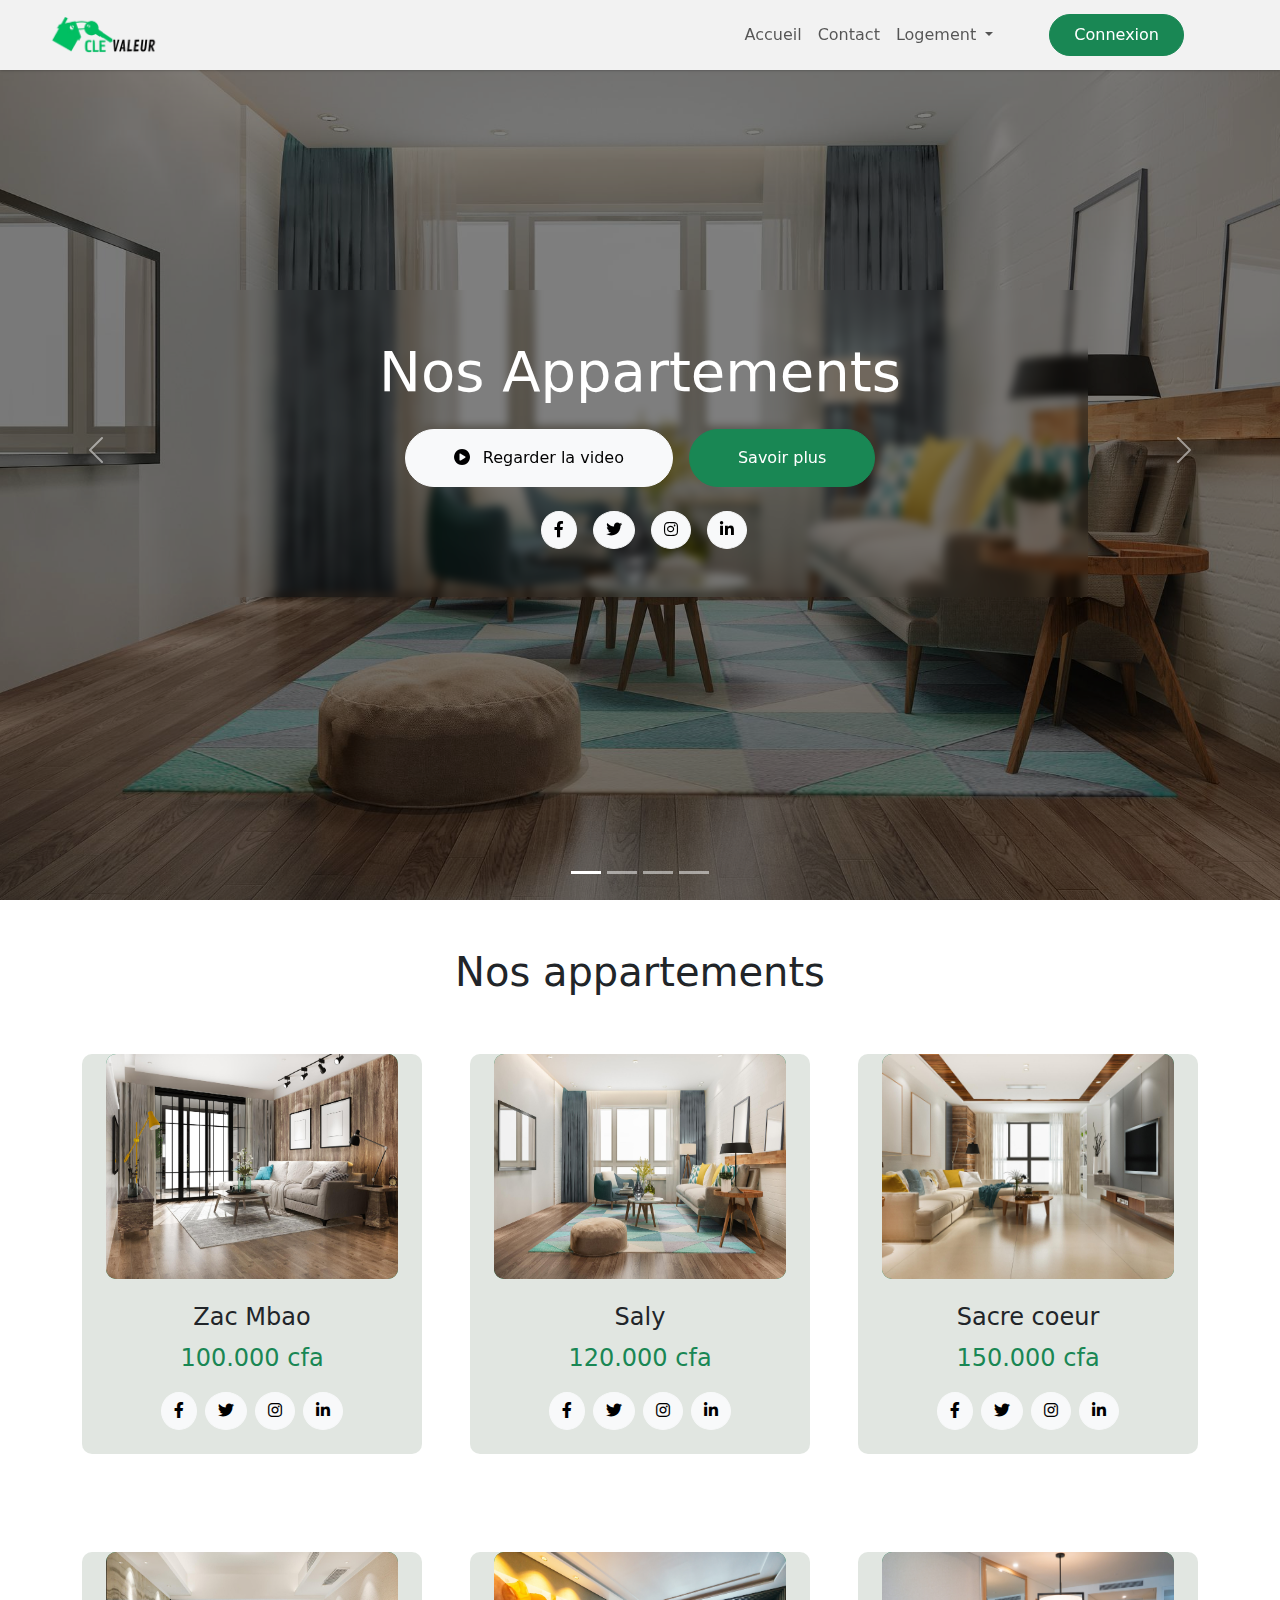
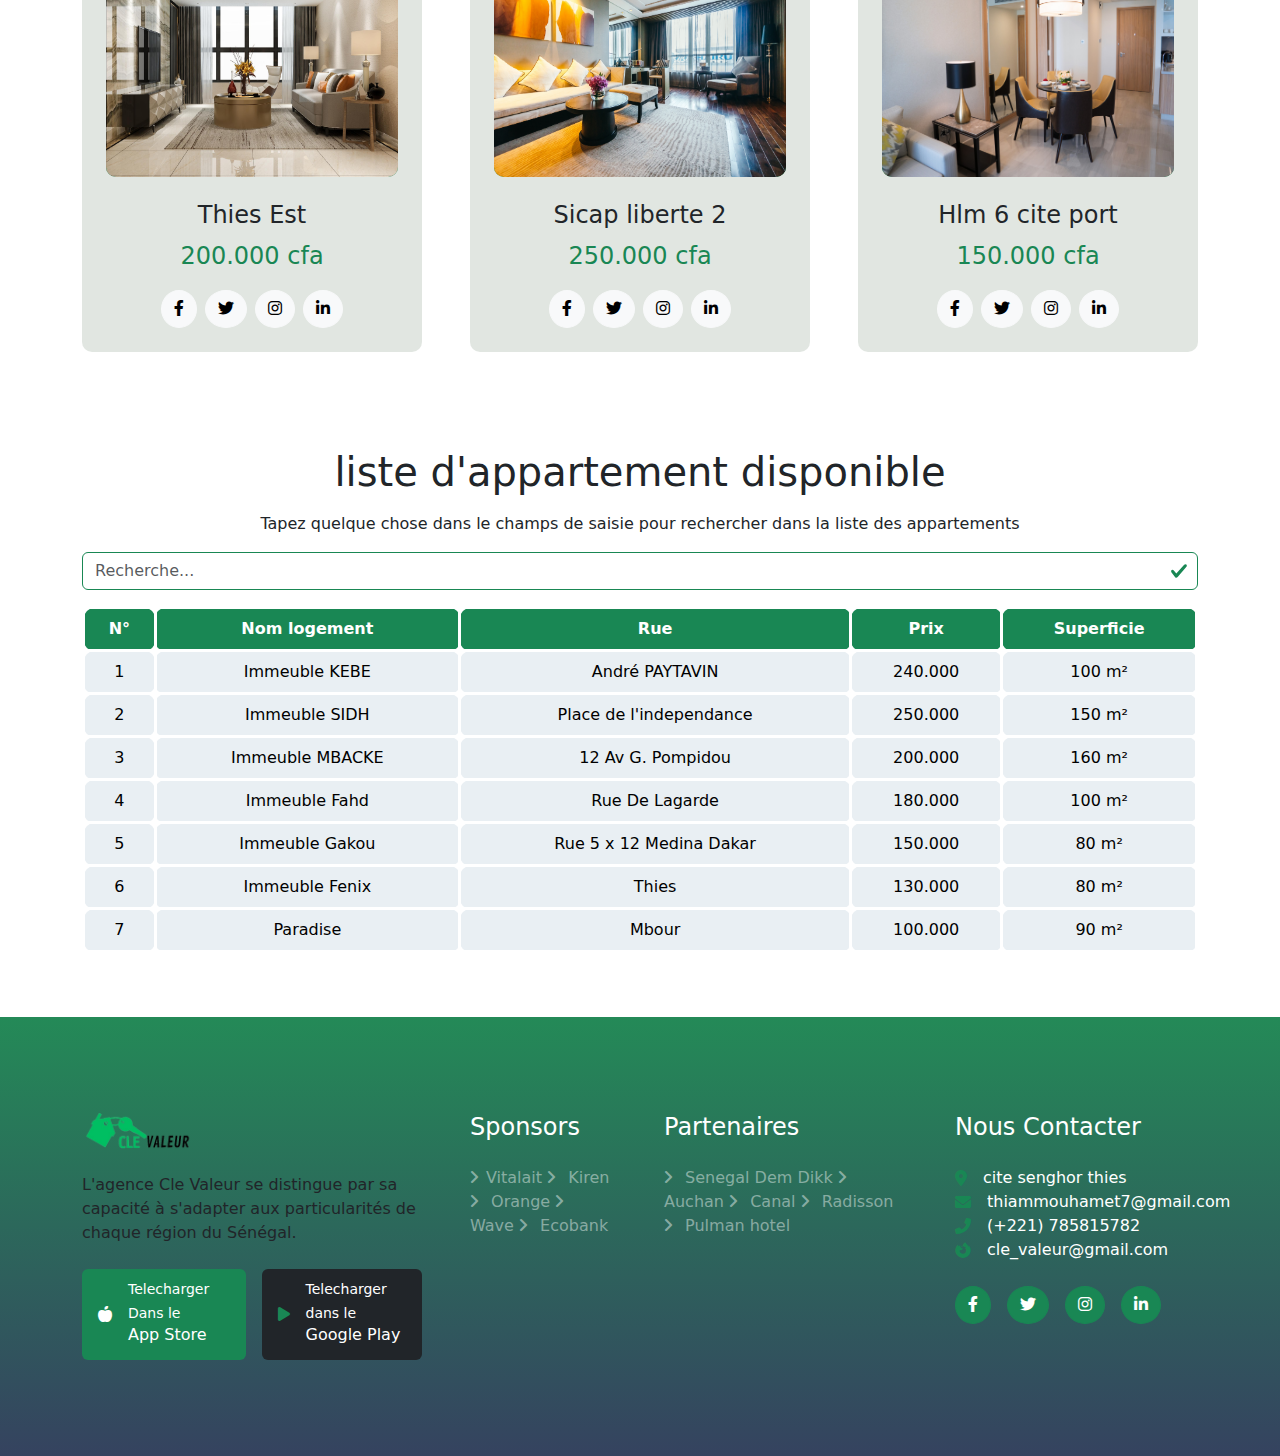
==== commit bee2b501: "pofinage" ====
--- a/pages/appartement.html
+++ b/pages/appartement.html
@@ -6,21 +6,30 @@
 
       
 
-  <link rel="stylesheet" href="https://use.fontawesome.com/releases/v5.15.4/css/all.css"/>
-  <link href="https://cdn.jsdelivr.net/npm/bootstrap-icons@1.4.1/font/bootstrap-icons.css" rel="stylesheet">
+
+
+
+
+  <!-- cdn font awesome pour les icone -->
+
   <link rel="stylesheet" href="https://cdnjs.cloudflare.com/ajax/libs/font-awesome/6.0.0-beta3/css/all.min.css">
 
-  <link href="css/bootstrap.min.css" rel="stylesheet">
-
-  <link rel="stylesheet" href="lib/animate/animate.min.css"/>
-
+
+  <!-- pour faire des annimationsau demarrage du site  -->
+
+
+  <link rel="stylesheet" href="https://cdnjs.cloudflare.com/ajax/libs/animate.css/4.1.1/animate.min.css"/>
+
+
+  <!-- cdn bootstrap  -->
 
     <link href="https://cdn.jsdelivr.net/npm/bootstrap@5.3.3/dist/css/bootstrap.min.css" rel="stylesheet" integrity="sha384-QWTKZyjpPEjISv5WaRU9OFeRpok6YctnYmDr5pNlyT2bRjXh0JMhjY6hW+ALEwIH" crossorigin="anonymous">
     <script src="https://cdn.jsdelivr.net/npm/bootstrap@5.3.3/dist/js/bootstrap.bundle.min.js" integrity="sha384-YvpcrYf0tY3lHB60NNkmXc5s9fDVZLESaAA55NDzOxhy9GkcIdslK1eN7N6jIeHz" crossorigin="anonymous"></script>
 
+    <!-- jquery -->
     <script src="https://ajax.googleapis.com/ajax/libs/jquery/3.7.1/jquery.min.js"></script>
-    <script src="https://maxcdn.bootstrapcdn.com/bootstrap/3.4.1/js/bootstrap.min.js"></script>
-
+    
+    <link rel="shortcut icon" href="/Ressources/images/icone/flat.png" type="image/x-icon">
      <link rel="stylesheet" href="../style/style.css">
     <title>Appartement</title>
 </head>
@@ -38,7 +47,7 @@
                 </button>
                 <div class="collapse navbar-collapse" id="navbarCollapse">
                     <div class="navbar-nav ms-auto py-0 ">
-                        <a href="../index.html" class="nav-item nav-link ">Accueil</a>
+                        <a href="../accueil.html" class="nav-item nav-link ">Accueil</a>
                         <a href="/pages/Contact.html" class="nav-item nav-link ">Contact</a>
                     
     
@@ -71,10 +80,10 @@
                 </div>
                 <div class="carousel-inner">
                 <div class="carousel-item active">
-                    <img src="/Ressources/images/chambre2.jpg" class="d-block w-100" alt="...">
+                    <img src="/Ressources/images/ap5.jpg" class="d-block w-100" alt="...">
                     <div class="carousel-caption  d-md-block ">
                      
-                            <div class="container text-center py-5" style="max-width: 900px;">
+                            <div class="container text-center py-5 animate__animated animate__jackInTheBox" style="max-width: 900px;">
                                 <h4 class="text-white display-4 mb-4 " >Nos Appartements</h4>
                                 
                                 <div class="d-xl-flex justify-content-center justify-content-md-center   flex-shrink-0 mb-4">
@@ -95,9 +104,9 @@
                     </div>
                 </div>
                 <div class="carousel-item">
-                    <img src="/Ressources/images/ap3.jpg" class="d-block w-100" alt="...">
+                    <img src="/Ressources/images/ap6.jpg" class="d-block w-100" alt="...">
                     <div class="carousel-caption d-none d-md-block">
-                        <div class="container text-center py-5" style="max-width: 900px;">
+                        <div class="container text-center py-5 animate__animated animate__slideInDown" style="max-width: 900px;">
                             <h4 class="text-white display-4 mb-4 " >Nos Appartements</h4>
                             
                             <div class="d-flex justify-content-center justify-content-md-center flex-shrink-0 mb-4">
@@ -117,9 +126,9 @@
                     </div>
                 </div>
                 <div class="carousel-item">
-                    <img src="/Ressources/images/bg1.jpg" class="d-block w-100" alt="...">
+                    <img src="/Ressources/images/ap7.jpg" class="d-block w-100" alt="...">
                     <div class="carousel-caption d-none d-md-block">
-                        <div class="container text-center py-5" style="max-width: 900px;">
+                        <div class="container text-center py-5 animate__animated animate__slideInDown" style="max-width: 900px;">
                             <h4 class="text-white display-4 mb-4 " >Nos Appartements</h4>
                             
                             <div class="d-flex justify-content-center justify-content-md-center flex-shrink-0 mb-4">
@@ -139,9 +148,9 @@
                     </div>
                 </div>
                 <div class="carousel-item">
-                    <img src="/Ressources/images/chambre1.jpg" class="d-block w-100" alt="...">
+                    <img src="/Ressources/images/ap8.jpg" class="d-block w-100" alt="...">
                     <div class="carousel-caption d-none d-md-block">
-                        <div class="container text-center py-5" style="max-width: 900px;">
+                        <div class="container text-center py-5 animate__animated animate__slideInDown" style="max-width: 900px;">
                             <h4 class="text-white display-4 mb-4 " >Nos Appartements</h4>
                             
                             <div class="d-flex justify-content-center justify-content-md-center flex-shrink-0 mb-4">
@@ -377,86 +386,86 @@
         <!-- footer -->
 
 
-        
-     <div class="container-fluid footer py-5 " >
-        <div class="container py-5 border-start-0 border-end-0"   >
-            <div class="row g-5">
-                <div class="col-md-6 col-lg-6 col-xl-4">
-                    <div class="footer-item">
-                        <a href="index.html">
-                           <img  src="/Ressources/images/icone/flat2.png" alt="" class="logo  mb-4">
-                        </a>
-                        <p class="mb-4">L'agence Cle Valeur se distingue par sa capacité à s'adapter aux particularités de chaque région du Sénégal. </p>
-                        <div class="d-flex">
-                            <a href="#" class="bg-success d-flex rounded align-items-center py-2 px-3 me-2">
-                                <i class="fas fa-apple-alt text-white"></i>
-                                <div class="ms-3">
-                                    <small class="text-white">Telecharger Dans le </small>
-                                    <h6 class="text-white">App Store</h6>
-                                </div>
+        <div class="container-fluid footer py-5 " >
+            <div class="container py-5 border-start-0 border-end-0"   >
+                <div class="row g-5">
+                    <div class="col-md-6 col-lg-6 col-xl-4">
+                        <div class="footer-item">
+                            <a href="index.html">
+                               <img  src="/Ressources/images/icone/flat2.png" alt="" class="logo  mb-4">
                             </a>
-                            <a href="#" class="bg-dark d-flex rounded align-items-center py-2 px-3 ms-2">
-                                <i class="fas fa-play text-success"></i>
-                                <div class="ms-3">
-                                    <small class="text-white">Telecharger dans le</small>
-                                    <h6 class="text-white">Google Play</h6>
-                                </div>
-                            </a>
-                        </div>
-                    </div>
-                </div>
-                <div class="col-md-6 col-lg-6 col-xl-2">
-                    <div class="footer-item">
-                        <h4 class="text-white mb-4">Liens</h4>
-                        <a href="#"><i class="fas fa-angle-right me-2"></i> A propos</a>
-                        <a href="#"><i class="fas fa-angle-right me-2"></i> Villa</a>
-                        <a href="#"><i class="fas fa-angle-right me-2"></i> Apppartement</a>
-                        <a href="#"><i class="fas fa-angle-right me-2"></i> Studio</a>
-                        <a href="#"><i class="fas fa-angle-right me-2"></i> Chambre</a>
-                      
-                    </div>
-                </div>
-                <div class="col-md-6 col-lg-6 col-xl-3">
-                    <div class="footer-item">
-                        <h4 class="text-white mb-4">Support</h4>
-                    
-                        <a href="#"><i class="fas fa-angle-right me-2"></i> Terms & Conditions</a>
-                        <a href="#"><i class="fas fa-angle-right me-2"></i> Declaration</a>
-                        <a href="#"><i class="fas fa-angle-right me-2"></i> Support</a>
-                        <a href="#"><i class="fas fa-angle-right me-2"></i> FAQ</a>
-                        <a href="#"><i class="fas fa-angle-right me-2"></i> Help</a>
-                    </div>
-                </div>
-                <div class="col-md-6 col-lg-6 col-xl-3">
-                    <div class="footer-item">
-                        <h4 class="text-white mb-4">Nous Contacter</h4>
-                        <div class="d-flex align-items-center">
-                            <i class="fas fa-map-marker-alt text-success me-3"></i>
-                            <p class="text-white mb-0">cite senghor thies</p>
-                        </div>
-                        <div class="d-flex align-items-center">
-                            <i class="fas fa-envelope text-success me-3"></i>
-                            <p class="text-white mb-0">thiammouhamet7@gmail.com</p>
-                        </div>
-                        <div class="d-flex align-items-center">
-                            <i class="fa fa-phone-alt text-success me-3"></i>
-                            <p class="text-white mb-0">(+221) 785815782</p>
-                        </div>
-                        <div class="d-flex align-items-center mb-4">
-                            <i class="fab fa-firefox-browser text-success me-3"></i>
-                            <p class="text-white mb-0">cle_valeur@gmail.com</p>
-                        </div>
-                        <div class="d-flex">
-                            <a class="btn btn-success btn-sm-square rounded-circle me-3" href="#"><i class="fab fa-facebook-f text-white"></i></a>
-                            <a class="btn btn-success btn-sm-square rounded-circle me-3" href="#"><i class="fab fa-twitter text-white"></i></a>
-                            <a class="btn btn-success btn-sm-square rounded-circle me-3" href="#"><i class="fab fa-instagram text-white"></i></a>
-                            <a class="btn btn-success btn-sm-square rounded-circle me-0" href="#"><i class="fab fa-linkedin-in text-white"></i></a>
+                            <p class="mb-4">L'agence Cle Valeur se distingue par sa capacité à s'adapter aux particularités de chaque région du Sénégal. </p>
+                            <div class="d-flex">
+                                <a href="#" class="bg-success d-flex rounded align-items-center py-2 px-3 me-2">
+                                    <i class="fas fa-apple-alt text-white"></i>
+                                    <div class="ms-3">
+                                        <small class="text-white">Telecharger Dans le </small>
+                                        <h6 class="text-white">App Store</h6>
+                                    </div>
+                                </a>
+                                <a href="#" class="bg-dark d-flex rounded align-items-center py-2 px-3 ms-2">
+                                    <i class="fas fa-play text-success"></i>
+                                    <div class="ms-3">
+                                        <small class="text-white">Telecharger dans le</small>
+                                        <h6 class="text-white">Google Play</h6>
+                                    </div>
+                                </a>
+                            </div>
+                        </div>
+                    </div>
+                    <div class="col-md-6 col-lg-6 col-xl-2">
+                        <div class="footer-item">
+                            <h4 class="text-white mb-4">Sponsors</h4>
+                            <a href="#"><i class="fas fa-angle-right me-2"></i>Vitalait </a>
+                            <a href="#"><i class="fas fa-angle-right me-2"></i> Kiren</a>
+                            <a href="#"><i class="fas fa-angle-right me-2"></i> Orange</a>
+                            <a href="#"><i class="fas fa-angle-right me-2"></i> Wave</a>
+                            <a href="#"><i class="fas fa-angle-right me-2"></i> Ecobank</a>
+                          
+                        </div>
+                    </div>
+                    <div class="col-md-6 col-lg-6 col-xl-3">
+                        <div class="footer-item">
+                            <h4 class="text-white mb-4">Partenaires</h4>
+                        
+                            <a href="#"><i class="fas fa-angle-right me-2"></i> Senegal Dem Dikk</a>
+                            <a href="#"><i class="fas fa-angle-right me-2"></i> Auchan</a>
+                            <a href="#"><i class="fas fa-angle-right me-2"></i> Canal</a>
+                            <a href="#"><i class="fas fa-angle-right me-2"></i> Radisson</a>
+                            <a href="#"><i class="fas fa-angle-right me-2"></i> Pulman hotel</a>
+                        </div>
+                    </div>
+                    <div class="col-md-6 col-lg-6 col-xl-3">
+                        <div class="footer-item">
+                            <h4 class="text-white mb-4">Nous Contacter</h4>
+                            <div class="d-flex align-items-center">
+                                <i class="fas fa-map-marker-alt text-success me-3"></i>
+                                <p class="text-white mb-0">cite senghor thies</p>
+                            </div>
+                            <div class="d-flex align-items-center">
+                                <i class="fas fa-envelope text-success me-3"></i>
+                                <p class="text-white mb-0">thiammouhamet7@gmail.com</p>
+                            </div>
+                            <div class="d-flex align-items-center">
+                                <i class="fa fa-phone-alt text-success me-3"></i>
+                                <p class="text-white mb-0">(+221) 785815782</p>
+                            </div>
+                            <div class="d-flex align-items-center mb-4">
+                                <i class="fab fa-firefox-browser text-success me-3"></i>
+                                <p class="text-white mb-0">cle_valeur@gmail.com</p>
+                            </div>
+                            <div class="d-flex">
+                                <a class="btn btn-success btn-sm-square rounded-circle me-3" href="#"><i class="fab fa-facebook-f text-white"></i></a>
+                                <a class="btn btn-success btn-sm-square rounded-circle me-3" href="#"><i class="fab fa-twitter text-white"></i></a>
+                                <a class="btn btn-success btn-sm-square rounded-circle me-3" href="#"><i class="fab fa-instagram text-white"></i></a>
+                                <a class="btn btn-success btn-sm-square rounded-circle me-0" href="#"><i class="fab fa-linkedin-in text-white"></i></a>
+                            </div>
                         </div>
                     </div>
                 </div>
             </div>
         </div>
-    </div>
+        
     
     <script src="/script/script.js"></script>
    
--- a/style/style.css
+++ b/style/style.css
@@ -55,16 +55,26 @@
     }
     
 }
+
+.navbar-collapse.show {
+    /* height: 400px; */
+    padding: 20px;
+    width: 100%;
+    background-color:#f2f2f2;
+    display: flex;
+    justify-content: space-around;
+}
+
+
 .carousel {
     background: rgb(52, 54, 55);
    
     z-index: 0;
-   
-
-    .row {
+
+    .row ,.container {
         backdrop-filter: blur(4px);
         padding: 20px;
-        background-color: rgba(17, 17, 17, 0.041);
+        /* background-color: rgba(17, 17, 17, 0.041); */
         border-radius: 5px;
        
     }
@@ -107,6 +117,9 @@
 .feature-item {
     display: flex;
 }
+
+
+/* mr diallo cette animation permet de bougé mes span de maniere fluide en changant les bordures */
 
 .feature-icon span {
     width: 90px;
@@ -307,6 +320,7 @@
     display: flex;
     align-items: center;
     flex-direction: column;
+    cursor: pointer;
     
    
    
